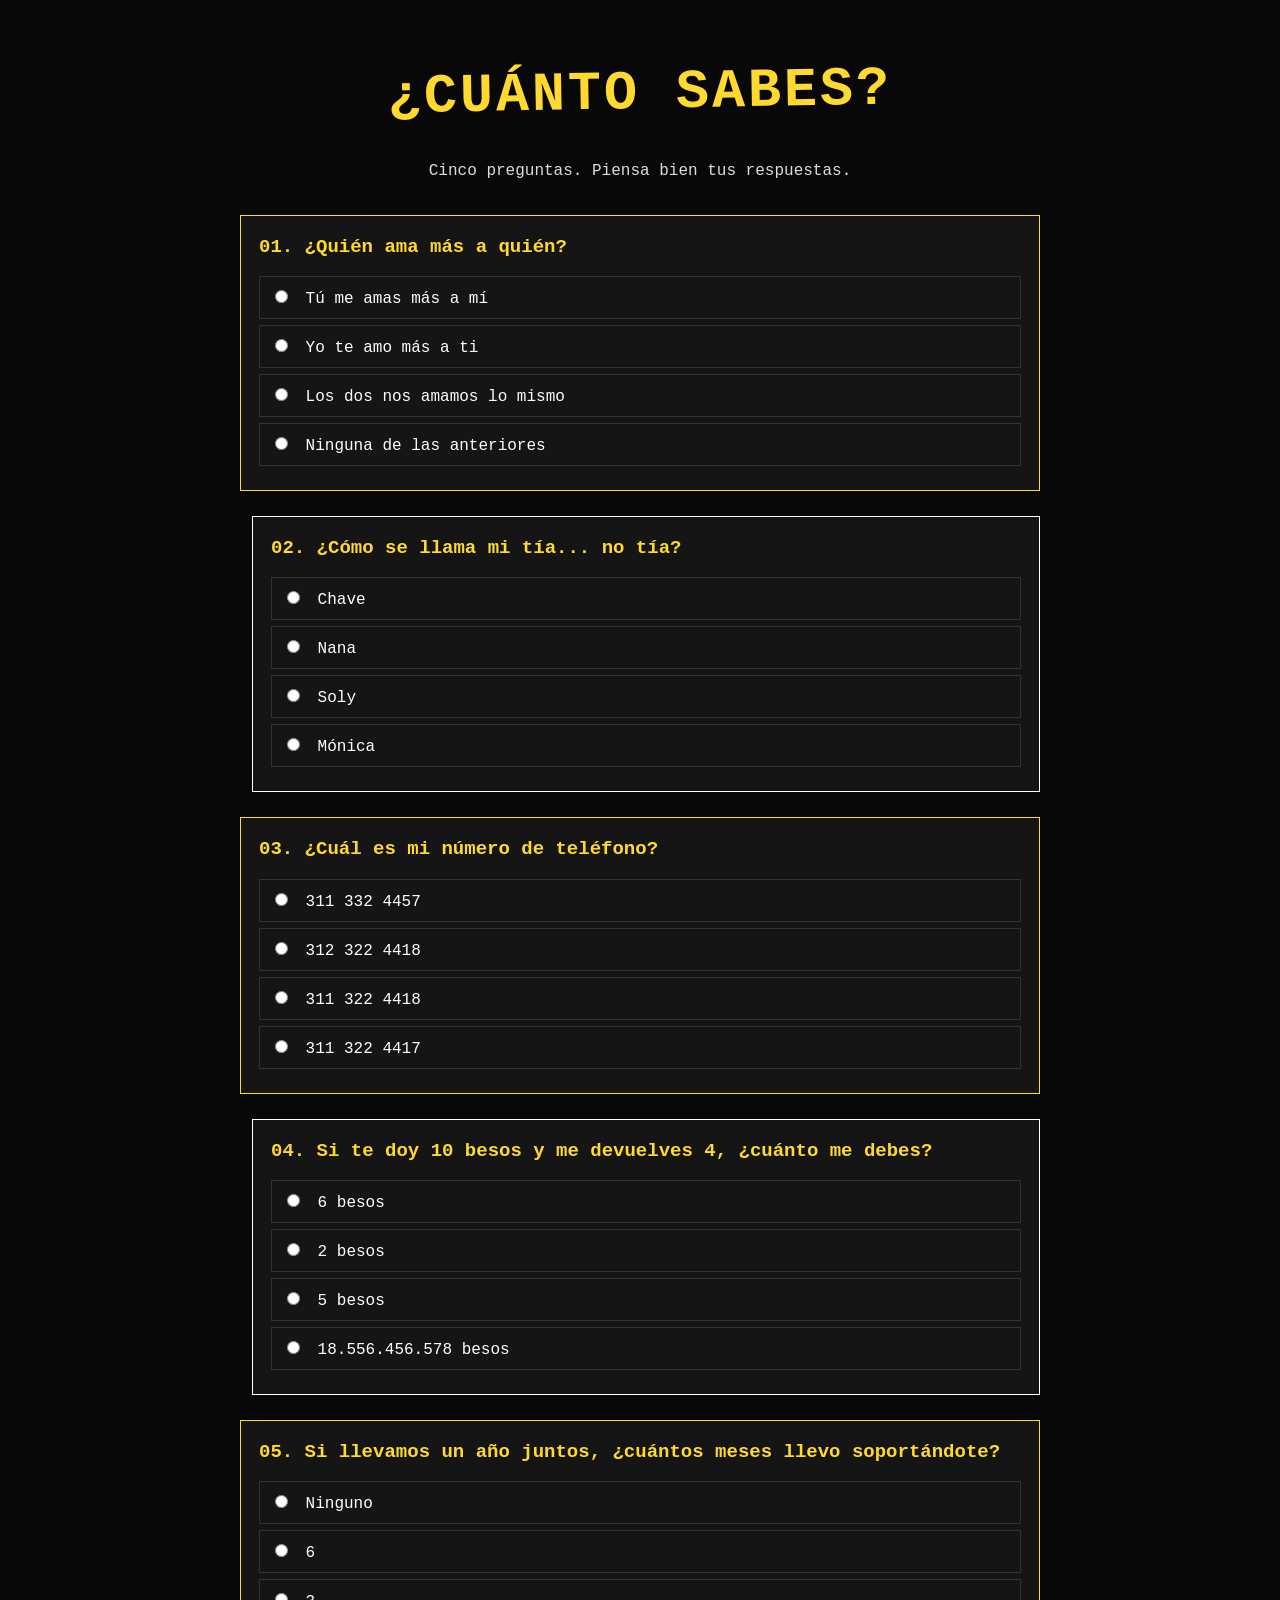
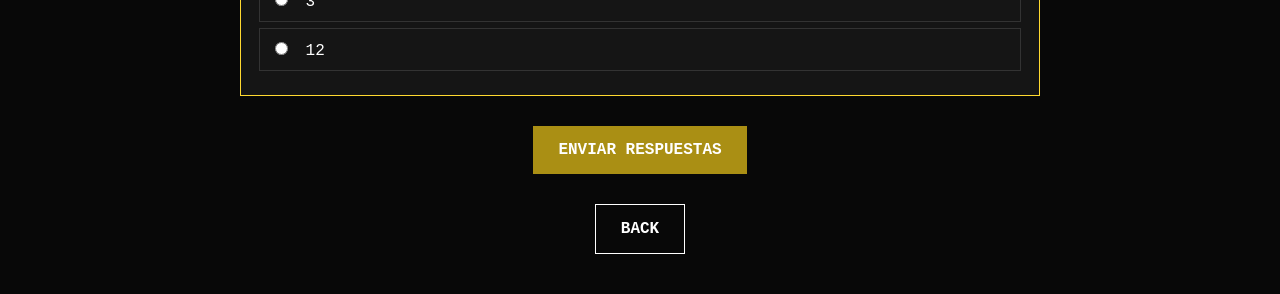
==== entrada.html @ 736e46a6 "Add files via upload" ====
<!DOCTYPE html>
<html lang="es">
<head>
    <meta charset="UTF-8">
    <meta name="viewport" content="width=device-width, initial-scale=1.0">
    <title>Preguntas</title>
    <link rel="stylesheet" href="appearenceE.css">
</head>

<body>
    <main class="contenedor">
        <h1>¿CUÁNTO SABES?</h1>
        <p class="intro">Cinco preguntas. Piensa bien tus respuestas.</p>

        <form id="quiz">

            <section class="pregunta">
                <h2>01. ¿Quién ama más a quién?</h2>

                <label><input type="radio" name="p1" value="a"> Tú me amas más a mí</label>
                <label><input type="radio" name="p1" value="b"> Yo te amo más a ti</label>
                <label><input type="radio" name="p1" value="c"> Los dos nos amamos lo mismo</label>
                <label><input type="radio" name="p1" value="d"> Ninguna de las anteriores</label>
            </section>

            <section class="pregunta">
                <h2>02. ¿Cómo se llama mi tía... no tía?</h2>

                <label><input type="radio" name="p2" value="a"> Chave</label>
                <label><input type="radio" name="p2" value="b"> Nana</label>
                <label><input type="radio" name="p2" value="c"> Soly</label>
                <label><input type="radio" name="p2" value="d"> Mónica</label>
            </section>

            <section class="pregunta">
                <h2>03. ¿Cuál es mi número de teléfono?</h2>

                <label><input type="radio" name="p3" value="a"> 311 332 4457</label>
                <label><input type="radio" name="p3" value="b"> 312 322 4418</label>
                <label><input type="radio" name="p3" value="c"> 311 322 4418</label>
                <label><input type="radio" name="p3" value="d"> 311 322 4417</label>
            </section>

            <section class="pregunta">
                <h2>04. Si te doy 10 besos y me devuelves 4, ¿cuánto me debes?</h2>

                <label><input type="radio" name="p4" value="a"> 6 besos</label>
                <label><input type="radio" name="p4" value="b"> 2 besos</label>
                <label><input type="radio" name="p4" value="c"> 5 besos</label>
                <label><input type="radio" name="p4" value="d"> 18.556.456.578 besos</label>
            </section>

            <section class="pregunta">
                <h2>05. Si llevamos un año juntos, ¿cuántos meses llevo soportándote?</h2>

                <label><input type="radio" name="p5" value="a"> Ninguno</label>
                <label><input type="radio" name="p5" value="b"> 6</label>
                <label><input type="radio" name="p5" value="c"> 3</label>
                <label><input type="radio" name="p5" value="d"> 12</label>
            </section>

            <button type="submit">ENVIAR RESPUESTAS</button>
            <button type="button" class="back" onclick="window.location.href='../index.html'">
                BACK
            </button>
        </form>

        <div id="resultado" hidden>
            <h2 id="puntuacion"></h2>
            <p id="mensaje"></p>
        </div>

    </main>

    <script src="scriptE.js"></script>
</body>
</html>
---- appearenceE.css ----
* {
    box-sizing: border-box;
}

body {
    margin: 0;
    padding: 25px 15px;
    background: #080808;
    color: white;
    font-family: "Courier New", monospace;
}

.contenedor {
 
    max-width: 800px;
    margin: auto;
}

h1 {
    color: #ffd930;
    font-size: clamp(32px, 7vw, 55px);
    text-align: center;
    letter-spacing: 3px;
    transform: rotate(-1deg);
}

.intro {
    text-align: center;
    margin-bottom: 35px;
    color: #dddddd;
}

.pregunta {
    margin: 25px 0;
    padding: 18px;
    border: 1px solid #ffd930;
    background: #151515;
}

.pregunta:nth-child(even) {
    border-color: white;
    margin-left: 12px;
}

.pregunta h2 {
    color: #ffd930;
    font-size: 19px;
    line-height: 1.4;
    margin-top: 0;
}

.pregunta label {
    display: block;
    padding: 10px;
    margin: 6px 0;
    border: 1px solid #333333;
    cursor: pointer;
}

.pregunta input {
    accent-color: #ffd930;
    margin-right: 8px;
}

button {
    display: block;
    margin: 30px auto;
    padding: 15px 25px;
    background: #aa8f14;
    color: white;
    border: none;
    font-family: "Courier New", monospace;
    font-size: 16px;
    font-weight: bold;
    cursor: pointer;
}

.back {
    background: transparent;
    color: white;
    border: 1px solid white;
    margin: 15px auto;
}


#resultado {
    margin: 35px 0;
    padding: 25px;
    text-align: center;
    border: 2px dashed #ffd930;
}

#puntuacion {
    font-size: 27px;
    color: #ffd930;
}

#mensaje {
    font-size: 20px;
    line-height: 1.5;
}

[hidden] {
    display: none !important;
}

@media (max-width: 600px) {
    body {
        padding: 15px 10px;
    }

    .pregunta {
        padding: 13px;
    }

    .pregunta:nth-child(even) {
        margin-left: 5px;
    }

    .pregunta h2 {
        font-size: 17px;
    }

    .pregunta label {
        font-size: 14px;
        line-height: 1.4;
    }
}
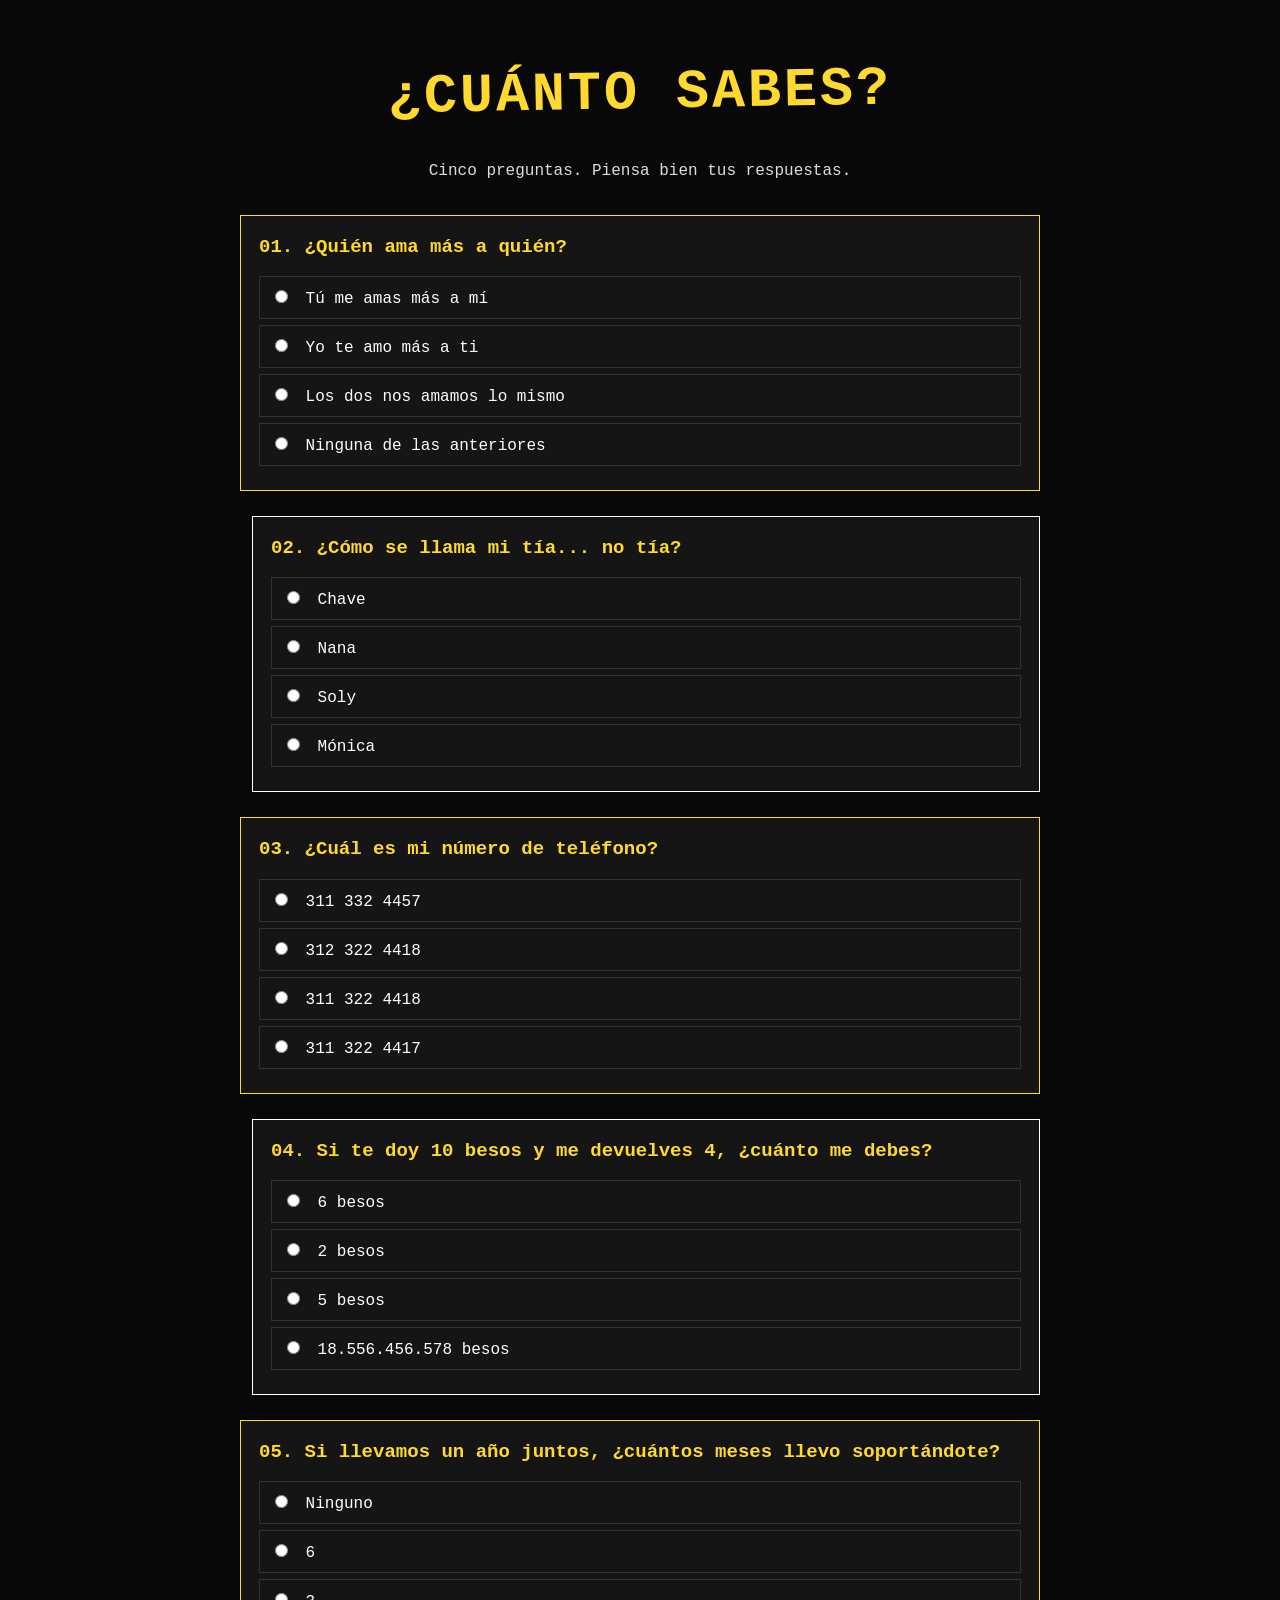
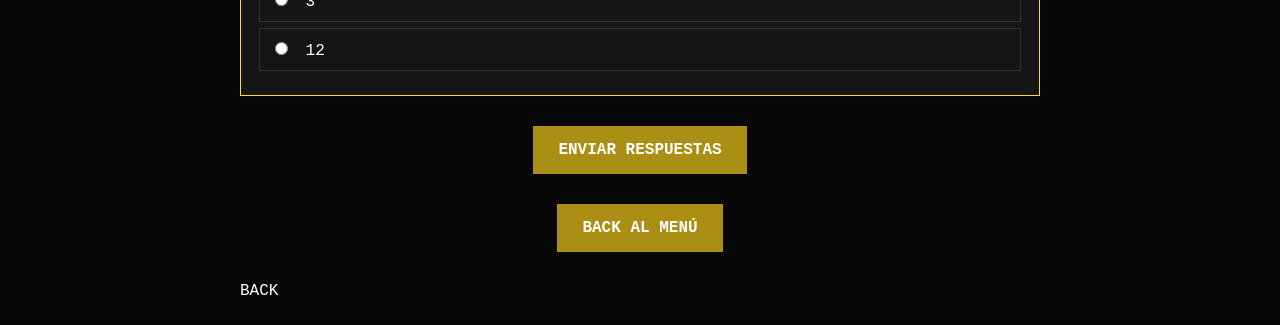
==== commit 2250b5fa: "Change back button to call volverMenu function" ====
--- a/entrada.html
+++ b/entrada.html
@@ -60,7 +60,7 @@
             </section>
 
             <button type="submit">ENVIAR RESPUESTAS</button>
-            <button type="button" class="back" onclick="window.location.href='../index.html'">
+            <button type="button" class="secundario" onclick="volverMenu()">BACK AL MENÚ</button>
                 BACK
             </button>
         </form>
@@ -74,4 +74,4 @@
 
     <script src="scriptE.js"></script>
 </body>
-</html>+</html>
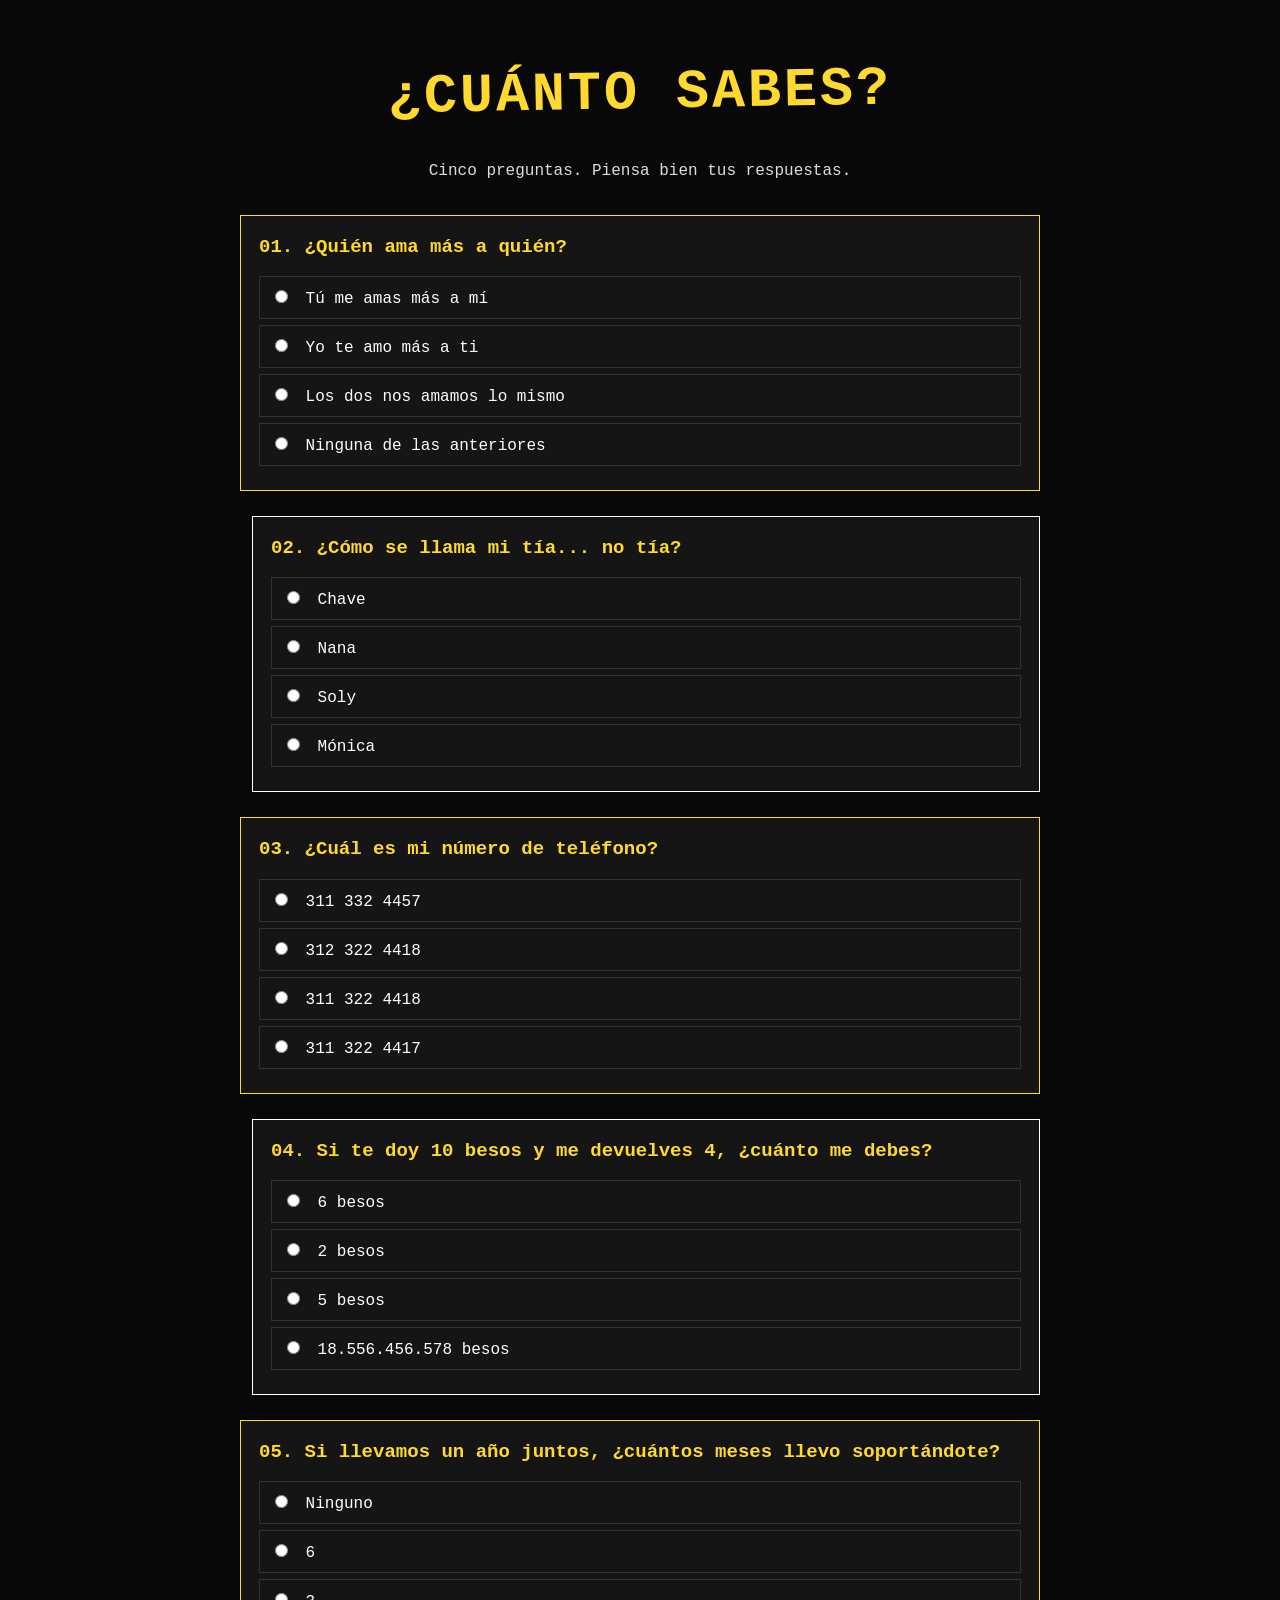
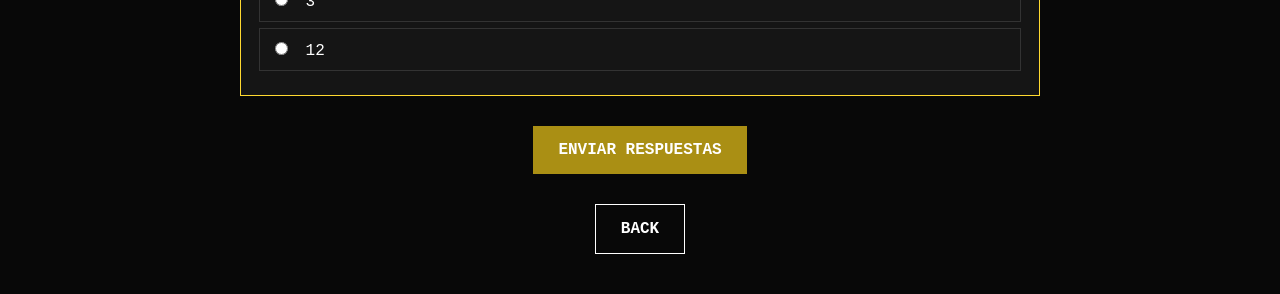
==== commit 4e3c882c: "Change button text and class for back navigation" ====
--- a/entrada.html
+++ b/entrada.html
@@ -60,7 +60,7 @@
             </section>
 
             <button type="submit">ENVIAR RESPUESTAS</button>
-            <button type="button" class="secundario" onclick="volverMenu()">BACK AL MENÚ</button>
+            <button type="button" class="back" onclick="volverMenu()">
                 BACK
             </button>
         </form>
